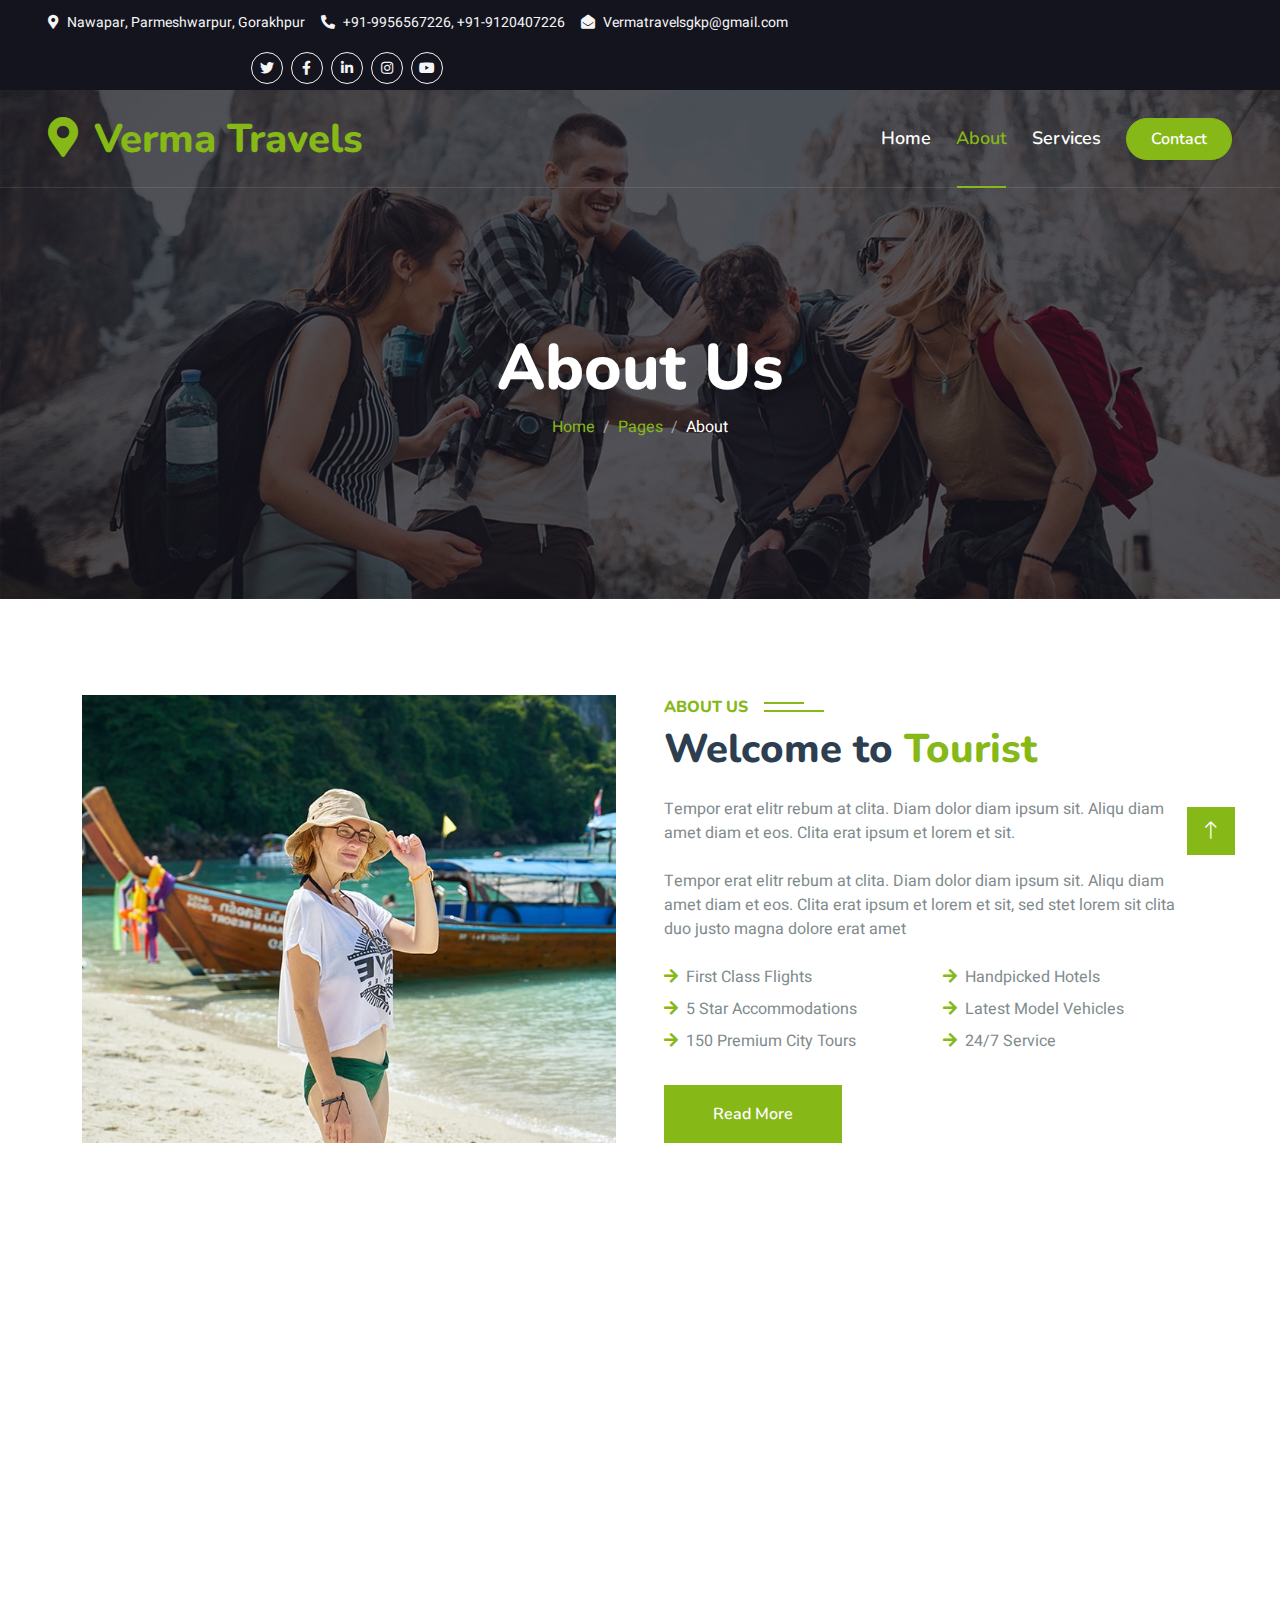
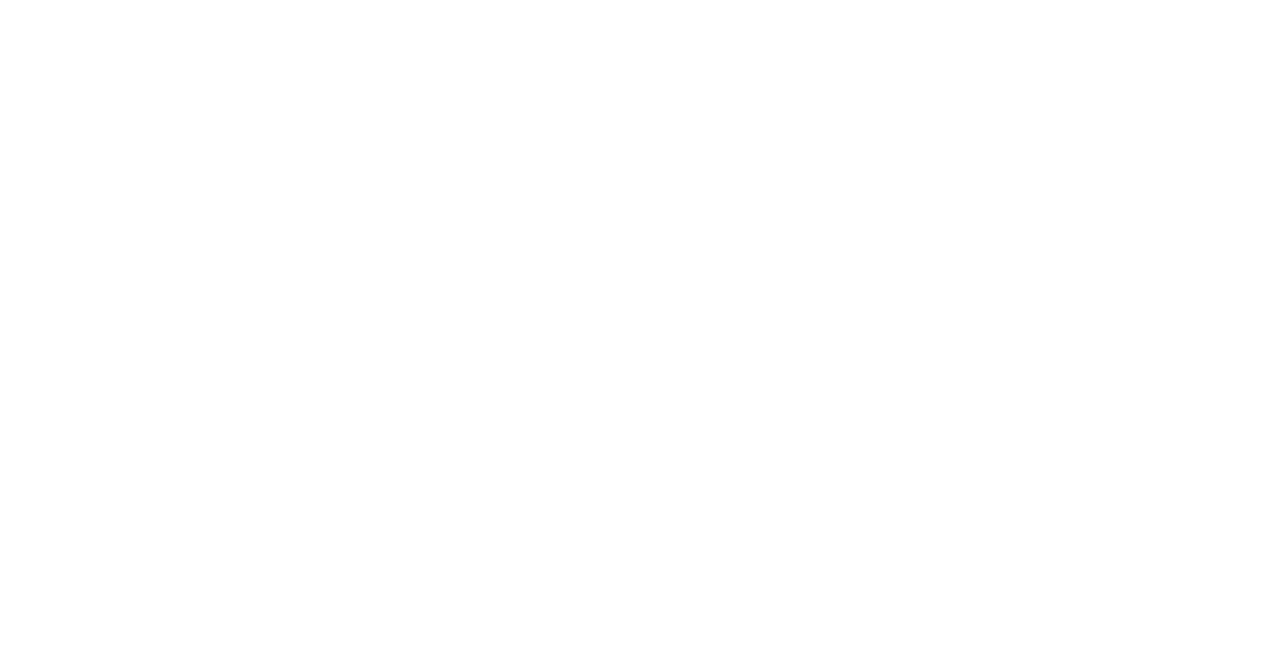
==== about.html @ 7a8b2f63 "Initial Commit" ====
<!DOCTYPE html>
<html lang="en">

<head>
    <meta charset="utf-8">
    <title>Tourist - Travel Agency HTML Template</title>
    <meta content="width=device-width, initial-scale=1.0" name="viewport">
    <meta content="" name="keywords">
    <meta content="" name="description">

    <!-- Favicon -->
    <link href="img/favicon.ico" rel="icon">

    <!-- Google Web Fonts -->
    <link rel="preconnect" href="https://fonts.googleapis.com">
    <link rel="preconnect" href="https://fonts.gstatic.com" crossorigin>
    <link href="https://fonts.googleapis.com/css2?family=Heebo:wght@400;500;600&family=Nunito:wght@600;700;800&display=swap" rel="stylesheet">

    <!-- Icon Font Stylesheet -->
    <link href="https://cdnjs.cloudflare.com/ajax/libs/font-awesome/5.10.0/css/all.min.css" rel="stylesheet">
    <link href="https://cdn.jsdelivr.net/npm/bootstrap-icons@1.4.1/font/bootstrap-icons.css" rel="stylesheet">

    <!-- Libraries Stylesheet -->
    <link href="lib/animate/animate.min.css" rel="stylesheet">
    <link href="lib/owlcarousel/assets/owl.carousel.min.css" rel="stylesheet">
    <link href="lib/tempusdominus/css/tempusdominus-bootstrap-4.min.css" rel="stylesheet" />

    <!-- Customized Bootstrap Stylesheet -->
    <link href="css/bootstrap.min.css" rel="stylesheet">

    <!-- Template Stylesheet -->
    <link href="css/style.css" rel="stylesheet">
</head>

<body>
    <!-- Spinner Start -->
    <!-- <div id="spinner" class="show bg-white position-fixed translate-middle w-100 vh-100 top-50 start-50 d-flex align-items-center justify-content-center">
        <div class="spinner-border text-primary" style="width: 3rem; height: 3rem;" role="status">
            <span class="sr-only">Loading...</span>
        </div>
    </div> -->
    <!-- Spinner End -->


    <!-- Topbar Start -->
    <div class="container-fluid bg-dark px-5 d-none d-lg-block">
        <div class="row gx-0">
            <div class="col-lg-8 text-center text-lg-start mb-2 mb-lg-0">
                <div class="d-inline-flex align-items-center" style="height: 45px;">
                    <small class="me-3 text-light"><i class="fa fa-map-marker-alt me-2"></i>Nawapar, Parmeshwarpur, Gorakhpur</small>
                    <small class="me-3 text-light"><i class="fa fa-phone-alt me-2"></i>+91-9956567226, +91-9120407226</small>
                    <small class="text-light"><i class="fa fa-envelope-open me-2"></i>Vermatravelsgkp@gmail.com</small>
                </div>
            </div>
            </div>
            <div class="col-lg-4 text-center text-lg-end">
                <div class="d-inline-flex align-items-center" style="height: 45px;">
                    <a class="btn btn-sm btn-outline-light btn-sm-square rounded-circle me-2" href=""><i class="fab fa-twitter fw-normal"></i></a>
                    <a class="btn btn-sm btn-outline-light btn-sm-square rounded-circle me-2" href=""><i class="fab fa-facebook-f fw-normal"></i></a>
                    <a class="btn btn-sm btn-outline-light btn-sm-square rounded-circle me-2" href=""><i class="fab fa-linkedin-in fw-normal"></i></a>
                    <a class="btn btn-sm btn-outline-light btn-sm-square rounded-circle me-2" href=""><i class="fab fa-instagram fw-normal"></i></a>
                    <a class="btn btn-sm btn-outline-light btn-sm-square rounded-circle" href=""><i class="fab fa-youtube fw-normal"></i></a>
                </div>
            </div>
        </div>
    </div>
    <!-- Topbar End -->


    <!-- Navbar & Hero Start -->
    <div class="container-fluid position-relative p-0">
        <nav class="navbar navbar-expand-lg navbar-light px-4 px-lg-5 py-3 py-lg-0">
            <a href="" class="navbar-brand p-0">
                <h1 class="text-primary m-0"><i class="fa fa-map-marker-alt me-3"></i>Verma Travels</h1>
                <!-- <img src="img/logo.png" alt="Logo"> -->
            </a>
            <button class="navbar-toggler" type="button" data-bs-toggle="collapse" data-bs-target="#navbarCollapse">
                <span class="fa fa-bars"></span>
            </button>
            <div class="collapse navbar-collapse" id="navbarCollapse">
                <div class="navbar-nav ms-auto py-0">
                    <a href="index.html" class="nav-item nav-link">Home</a>
                    <a href="about.html" class="nav-item nav-link active">About</a>
                    <a href="service.html" class="nav-item nav-link">Services</a>
                    <!-- <a href="package.html" class="nav-item nav-link">Packages</a> -->
                    <!-- <div class="nav-item dropdown">
                        <a href="#" class="nav-link dropdown-toggle" data-bs-toggle="dropdown">Pages</a>
                        <div class="dropdown-menu m-0">
                            <a href="destination.html" class="dropdown-item">Destination</a>
                            <a href="booking.html" class="dropdown-item">Booking</a>
                            <a href="team.html" class="dropdown-item">Travel Guides</a>
                            <a href="testimonial.html" class="dropdown-item">Testimonial</a>
                            <a href="404.html" class="dropdown-item">404 Page</a>
                        </div>
                    </div> -->
                    <!-- <a href="contact.html" class="nav-item nav-link">Contact</a> -->
                </div>
                <a href="" class="btn btn-primary rounded-pill py-2 px-4">Contact</a>
            </div>
        </nav>

        <div class="container-fluid bg-primary py-5 mb-5 hero-header">
            <div class="container py-5">
                <div class="row justify-content-center py-5">
                    <div class="col-lg-10 pt-lg-5 mt-lg-5 text-center">
                        <h1 class="display-3 text-white animated slideInDown">About Us</h1>
                        <nav aria-label="breadcrumb">
                            <ol class="breadcrumb justify-content-center">
                                <li class="breadcrumb-item"><a href="#">Home</a></li>
                                <li class="breadcrumb-item"><a href="#">Pages</a></li>
                                <li class="breadcrumb-item text-white active" aria-current="page">About</li>
                            </ol>
                        </nav>
                    </div>
                </div>
            </div>
        </div>
    </div>
    <!-- Navbar & Hero End -->


    <!-- About Start -->
    <div class="container-xxl py-5">
        <div class="container">
            <div class="row g-5">
                <div class="col-lg-6 wow fadeInUp" data-wow-delay="0.1s" style="min-height: 400px;">
                    <div class="position-relative h-100">
                        <img class="img-fluid position-absolute w-100 h-100" src="img/about.jpg" alt="" style="object-fit: cover;">
                    </div>
                </div>
                <div class="col-lg-6 wow fadeInUp" data-wow-delay="0.3s">
                    <h6 class="section-title bg-white text-start text-primary pe-3">About Us</h6>
                    <h1 class="mb-4">Welcome to <span class="text-primary">Tourist</span></h1>
                    <p class="mb-4">Tempor erat elitr rebum at clita. Diam dolor diam ipsum sit. Aliqu diam amet diam et eos. Clita erat ipsum et lorem et sit.</p>
                    <p class="mb-4">Tempor erat elitr rebum at clita. Diam dolor diam ipsum sit. Aliqu diam amet diam et eos. Clita erat ipsum et lorem et sit, sed stet lorem sit clita duo justo magna dolore erat amet</p>
                    <div class="row gy-2 gx-4 mb-4">
                        <div class="col-sm-6">
                            <p class="mb-0"><i class="fa fa-arrow-right text-primary me-2"></i>First Class Flights</p>
                        </div>
                        <div class="col-sm-6">
                            <p class="mb-0"><i class="fa fa-arrow-right text-primary me-2"></i>Handpicked Hotels</p>
                        </div>
                        <div class="col-sm-6">
                            <p class="mb-0"><i class="fa fa-arrow-right text-primary me-2"></i>5 Star Accommodations</p>
                        </div>
                        <div class="col-sm-6">
                            <p class="mb-0"><i class="fa fa-arrow-right text-primary me-2"></i>Latest Model Vehicles</p>
                        </div>
                        <div class="col-sm-6">
                            <p class="mb-0"><i class="fa fa-arrow-right text-primary me-2"></i>150 Premium City Tours</p>
                        </div>
                        <div class="col-sm-6">
                            <p class="mb-0"><i class="fa fa-arrow-right text-primary me-2"></i>24/7 Service</p>
                        </div>
                    </div>
                    <a class="btn btn-primary py-3 px-5 mt-2" href="">Read More</a>
                </div>
            </div>
        </div>
    </div>
    <!-- About End -->


    <!-- Team Start -->
    <div class="container-xxl py-5">
        <div class="container">
            <div class="text-center wow fadeInUp" data-wow-delay="0.1s">
                <h6 class="section-title bg-white text-center text-primary px-3">Travel Guide</h6>
                <h1 class="mb-5">Meet Our Guide</h1>
            </div>
            <div class="row g-4">
                <div class="col-lg-3 col-md-6 wow fadeInUp" data-wow-delay="0.1s">
                    <div class="team-item">
                        <div class="overflow-hidden">
                            <img class="img-fluid" src="img/team-1.jpg" alt="">
                        </div>
                        <div class="position-relative d-flex justify-content-center" style="margin-top: -19px;">
                            <a class="btn btn-square mx-1" href=""><i class="fab fa-facebook-f"></i></a>
                            <a class="btn btn-square mx-1" href=""><i class="fab fa-twitter"></i></a>
                            <a class="btn btn-square mx-1" href=""><i class="fab fa-instagram"></i></a>
                        </div>
                        <div class="text-center p-4">
                            <h5 class="mb-0">Full Name</h5>
                            <small>Designation</small>
                        </div>
                    </div>
                </div>
                <div class="col-lg-3 col-md-6 wow fadeInUp" data-wow-delay="0.3s">
                    <div class="team-item">
                        <div class="overflow-hidden">
                            <img class="img-fluid" src="img/team-2.jpg" alt="">
                        </div>
                        <div class="position-relative d-flex justify-content-center" style="margin-top: -19px;">
                            <a class="btn btn-square mx-1" href=""><i class="fab fa-facebook-f"></i></a>
                            <a class="btn btn-square mx-1" href=""><i class="fab fa-twitter"></i></a>
                            <a class="btn btn-square mx-1" href=""><i class="fab fa-instagram"></i></a>
                        </div>
                        <div class="text-center p-4">
                            <h5 class="mb-0">Full Name</h5>
                            <small>Designation</small>
                        </div>
                    </div>
                </div>
                <div class="col-lg-3 col-md-6 wow fadeInUp" data-wow-delay="0.5s">
                    <div class="team-item">
                        <div class="overflow-hidden">
                            <img class="img-fluid" src="img/team-3.jpg" alt="">
                        </div>
                        <div class="position-relative d-flex justify-content-center" style="margin-top: -19px;">
                            <a class="btn btn-square mx-1" href=""><i class="fab fa-facebook-f"></i></a>
                            <a class="btn btn-square mx-1" href=""><i class="fab fa-twitter"></i></a>
                            <a class="btn btn-square mx-1" href=""><i class="fab fa-instagram"></i></a>
                        </div>
                        <div class="text-center p-4">
                            <h5 class="mb-0">Full Name</h5>
                            <small>Designation</small>
                        </div>
                    </div>
                </div>
                <div class="col-lg-3 col-md-6 wow fadeInUp" data-wow-delay="0.7s">
                    <div class="team-item">
                        <div class="overflow-hidden">
                            <img class="img-fluid" src="img/team-4.jpg" alt="">
                        </div>
                        <div class="position-relative d-flex justify-content-center" style="margin-top: -19px;">
                            <a class="btn btn-square mx-1" href=""><i class="fab fa-facebook-f"></i></a>
                            <a class="btn btn-square mx-1" href=""><i class="fab fa-twitter"></i></a>
                            <a class="btn btn-square mx-1" href=""><i class="fab fa-instagram"></i></a>
                        </div>
                        <div class="text-center p-4">
                            <h5 class="mb-0">Full Name</h5>
                            <small>Designation</small>
                        </div>
                    </div>
                </div>
            </div>
        </div>
    </div>
    <!-- Team End -->
        

    <!-- Footer Start -->
    <div class="container-fluid bg-dark text-light footer pt-5 mt-5 wow fadeIn" data-wow-delay="0.1s">
        <div class="container py-5">
            <div class="row g-5">
                <div class="col-lg-3 col-md-6">
                    <h4 class="text-white mb-3">Company</h4>
                    <a class="btn btn-link" href="">About Us</a>
                    <a class="btn btn-link" href="">Contact Us</a>
                    <a class="btn btn-link" href="">Privacy Policy</a>
                    <a class="btn btn-link" href="">Terms & Condition</a>
                    <a class="btn btn-link" href="">FAQs & Help</a>
                </div>
                <div class="col-lg-3 col-md-6">
                    <h4 class="text-white mb-3">Contact</h4>
                    <p class="mb-2"><i class="fa fa-map-marker-alt me-3"></i>123 Street, New York, USA</p>
                    <p class="mb-2"><i class="fa fa-phone-alt me-3"></i>+012 345 67890</p>
                    <p class="mb-2"><i class="fa fa-envelope me-3"></i>info@example.com</p>
                    <div class="d-flex pt-2">
                        <a class="btn btn-outline-light btn-social" href=""><i class="fab fa-twitter"></i></a>
                        <a class="btn btn-outline-light btn-social" href=""><i class="fab fa-facebook-f"></i></a>
                        <a class="btn btn-outline-light btn-social" href=""><i class="fab fa-youtube"></i></a>
                        <a class="btn btn-outline-light btn-social" href=""><i class="fab fa-linkedin-in"></i></a>
                    </div>
                </div>
                <div class="col-lg-3 col-md-6">
                    <h4 class="text-white mb-3">Gallery</h4>
                    <div class="row g-2 pt-2">
                        <div class="col-4">
                            <img class="img-fluid bg-light p-1" src="img/package-1.jpg" alt="">
                        </div>
                        <div class="col-4">
                            <img class="img-fluid bg-light p-1" src="img/package-2.jpg" alt="">
                        </div>
                        <div class="col-4">
                            <img class="img-fluid bg-light p-1" src="img/package-3.jpg" alt="">
                        </div>
                        <div class="col-4">
                            <img class="img-fluid bg-light p-1" src="img/package-2.jpg" alt="">
                        </div>
                        <div class="col-4">
                            <img class="img-fluid bg-light p-1" src="img/package-3.jpg" alt="">
                        </div>
                        <div class="col-4">
                            <img class="img-fluid bg-light p-1" src="img/package-1.jpg" alt="">
                        </div>
                    </div>
                </div>
                <div class="col-lg-3 col-md-6">
                    <h4 class="text-white mb-3">Newsletter</h4>
                    <p>Dolor amet sit justo amet elitr clita ipsum elitr est.</p>
                    <div class="position-relative mx-auto" style="max-width: 400px;">
                        <input class="form-control border-primary w-100 py-3 ps-4 pe-5" type="text" placeholder="Your email">
                        <button type="button" class="btn btn-primary py-2 position-absolute top-0 end-0 mt-2 me-2">SignUp</button>
                    </div>
                </div>
            </div>
        </div>
        <div class="container">
            <div class="copyright">
                <div class="row">
                    <div class="col-md-6 text-center text-md-start mb-3 mb-md-0">
                        &copy; <a class="border-bottom" href="#">Your Site Name</a>, All Right Reserved.

                        <!--/*** This template is free as long as you keep the footer author’s credit link/attribution link/backlink. If you'd like to use the template without the footer author’s credit link/attribution link/backlink, you can purchase the Credit Removal License from "https://htmlcodex.com/credit-removal". Thank you for your support. ***/-->
                        Designed By <a class="border-bottom" href="https://htmlcodex.com">HTML Codex</a>
                    </div>
                    <div class="col-md-6 text-center text-md-end">
                        <div class="footer-menu">
                            <a href="">Home</a>
                            <a href="">Cookies</a>
                            <a href="">Help</a>
                            <a href="">FQAs</a>
                        </div>
                    </div>
                </div>
            </div>
        </div>
    </div>
    <!-- Footer End -->


    <!-- Back to Top -->
    <a href="#" class="btn btn-lg btn-primary btn-lg-square back-to-top"><i class="bi bi-arrow-up"></i></a>


    <!-- JavaScript Libraries -->
    <script src="https://code.jquery.com/jquery-3.4.1.min.js"></script>
    <script src="https://cdn.jsdelivr.net/npm/bootstrap@5.0.0/dist/js/bootstrap.bundle.min.js"></script>
    <script src="lib/wow/wow.min.js"></script>
    <script src="lib/easing/easing.min.js"></script>
    <script src="lib/waypoints/waypoints.min.js"></script>
    <script src="lib/owlcarousel/owl.carousel.min.js"></script>
    <script src="lib/tempusdominus/js/moment.min.js"></script>
    <script src="lib/tempusdominus/js/moment-timezone.min.js"></script>
    <script src="lib/tempusdominus/js/tempusdominus-bootstrap-4.min.js"></script>

    <!-- Template Javascript -->
    <script src="js/main.js"></script>
</body>

</html>
---- css/style.css ----
/********** Template CSS **********/
:root {
    --primary: #86B817;
    --secondary: #FE8800;
    --light: #F5F5F5;
    --dark: #14141F;
}

.fw-medium {
    font-weight: 600 !important;
}

.fw-semi-bold {
    font-weight: 700 !important;
}

.back-to-top {
    position: fixed;
    display: none;
    right: 45px;
    bottom: 45px;
    z-index: 99;
}


/*** Spinner ***/
#spinner {
    opacity: 0;
    visibility: hidden;
    transition: opacity .5s ease-out, visibility 0s linear .5s;
    z-index: 99999;
}

#spinner.show {
    transition: opacity .5s ease-out, visibility 0s linear 0s;
    visibility: visible;
    opacity: 1;
}


/*** Button ***/
.btn {
    font-family: 'Nunito', sans-serif;
    font-weight: 600;
    transition: .5s;
}

.btn.btn-primary,
.btn.btn-secondary {
    color: #FFFFFF;
}

.btn-square {
    width: 38px;
    height: 38px;
}

.btn-sm-square {
    width: 32px;
    height: 32px;
}

.btn-lg-square {
    width: 48px;
    height: 48px;
}

.btn-square,
.btn-sm-square,
.btn-lg-square {
    padding: 0;
    display: flex;
    align-items: center;
    justify-content: center;
    font-weight: normal;
    border-radius: 0px;
}


/*** Navbar ***/
.navbar-light .navbar-nav .nav-link {
    font-family: 'Nunito', sans-serif;
    position: relative;
    margin-right: 25px;
    padding: 35px 0;
    color: #FFFFFF !important;
    font-size: 18px;
    font-weight: 600;
    outline: none;
    transition: .5s;
}

.sticky-top.navbar-light .navbar-nav .nav-link {
    padding: 20px 0;
    color: var(--dark) !important;
}

.navbar-light .navbar-nav .nav-link:hover,
.navbar-light .navbar-nav .nav-link.active {
    color: var(--primary) !important;
}

.navbar-light .navbar-brand img {
    max-height: 60px;
    transition: .5s;
}

.sticky-top.navbar-light .navbar-brand img {
    max-height: 45px;
}

@media (max-width: 991.98px) {
    .sticky-top.navbar-light {
        position: relative;
        background: #FFFFFF;
    }

    .navbar-light .navbar-collapse {
        margin-top: 15px;
        border-top: 1px solid #DDDDDD;
    }

    .navbar-light .navbar-nav .nav-link,
    .sticky-top.navbar-light .navbar-nav .nav-link {
        padding: 10px 0;
        margin-left: 0;
        color: var(--dark) !important;
    }

    .navbar-light .navbar-brand img {
        max-height: 45px;
    }
}

@media (min-width: 992px) {
    .navbar-light {
        position: absolute;
        width: 100%;
        top: 0;
        left: 0;
        border-bottom: 1px solid rgba(256, 256, 256, .1);
        z-index: 999;
    }
    
    .sticky-top.navbar-light {
        position: fixed;
        background: #FFFFFF;
    }

    .navbar-light .navbar-nav .nav-link::before {
        position: absolute;
        content: "";
        width: 0;
        height: 2px;
        bottom: -1px;
        left: 50%;
        background: var(--primary);
        transition: .5s;
    }

    .navbar-light .navbar-nav .nav-link:hover::before,
    .navbar-light .navbar-nav .nav-link.active::before {
        width: calc(100% - 2px);
        left: 1px;
    }

    .navbar-light .navbar-nav .nav-link.nav-contact::before {
        display: none;
    }
}


/*** Hero Header ***/
.hero-header {
    background: linear-gradient(rgba(20, 20, 31, .7), rgba(20, 20, 31, .7)), url(../img/bg-hero.jpg);
    background-position: center center;
    background-repeat: no-repeat;
    background-size: cover;
}

.breadcrumb-item + .breadcrumb-item::before {
    color: rgba(255, 255, 255, .5);
}


/*** Section Title ***/
.section-title {
    position: relative;
    display: inline-block;
    text-transform: uppercase;
}

.section-title::before {
    position: absolute;
    content: "";
    width: calc(100% + 80px);
    height: 2px;
    top: 4px;
    left: -40px;
    background: var(--primary);
    z-index: -1;
}

.section-title::after {
    position: absolute;
    content: "";
    width: calc(100% + 120px);
    height: 2px;
    bottom: 5px;
    left: -60px;
    background: var(--primary);
    z-index: -1;
}

.section-title.text-start::before {
    width: calc(100% + 40px);
    left: 0;
}

.section-title.text-start::after {
    width: calc(100% + 60px);
    left: 0;
}


/*** Service ***/
.service-item {
    box-shadow: 0 0 45px rgba(0, 0, 0, .08);
    transition: .5s;
}

.service-item:hover {
    background: var(--primary);
}

.service-item * {
    transition: .5s;
}

.service-item:hover * {
    color: var(--light) !important;
}


/*** Destination ***/
.destination img {
    transition: .5s;
}

.destination a:hover img {
    transform: scale(1.1);
}


/*** Package ***/
.package-item {
    box-shadow: 0 0 45px rgba(0, 0, 0, .08);
}

.package-item img {
    transition: .5s;
}

.package-item:hover img {
    transform: scale(1.1);
}


/*** Booking ***/
.booking {
    background: linear-gradient(rgba(15, 23, 43, .7), rgba(15, 23, 43, .7)), url(../img/booking.jpg);
    background-position: center center;
    background-repeat: no-repeat;
    background-size: cover;
}


/*** Team ***/
.team-item {
    box-shadow: 0 0 45px rgba(0, 0, 0, .08);
}

.team-item img {
    transition: .5s;
}

.team-item:hover img {
    transform: scale(1.1);
}

.team-item .btn {
    background: #FFFFFF;
    color: var(--primary);
    border-radius: 20px;
    border-bottom: 1px solid var(--primary);
}

.team-item .btn:hover {
    background: var(--primary);
    color: #FFFFFF;
}


/*** Testimonial ***/
.testimonial-carousel::before {
    position: absolute;
    content: "";
    top: 0;
    left: 0;
    height: 100%;
    width: 0;
    background: linear-gradient(to right, rgba(255, 255, 255, 1) 0%, rgba(255, 255, 255, 0) 100%);
    z-index: 1;
}

.testimonial-carousel::after {
    position: absolute;
    content: "";
    top: 0;
    right: 0;
    height: 100%;
    width: 0;
    background: linear-gradient(to left, rgba(255, 255, 255, 1) 0%, rgba(255, 255, 255, 0) 100%);
    z-index: 1;
}

@media (min-width: 768px) {
    .testimonial-carousel::before,
    .testimonial-carousel::after {
        width: 200px;
    }
}

@media (min-width: 992px) {
    .testimonial-carousel::before,
    .testimonial-carousel::after {
        width: 300px;
    }
}

.testimonial-carousel .owl-item .testimonial-item,
.testimonial-carousel .owl-item.center .testimonial-item * {
    transition: .5s;
}

.testimonial-carousel .owl-item.center .testimonial-item {
    background: var(--primary) !important;
    border-color: var(--primary) !important;
}

.testimonial-carousel .owl-item.center .testimonial-item * {
    color: #FFFFFF !important;
}

.testimonial-carousel .owl-dots {
    margin-top: 24px;
    display: flex;
    align-items: flex-end;
    justify-content: center;
}

.testimonial-carousel .owl-dot {
    position: relative;
    display: inline-block;
    margin: 0 5px;
    width: 15px;
    height: 15px;
    border: 1px solid #CCCCCC;
    border-radius: 15px;
    transition: .5s;
}

.testimonial-carousel .owl-dot.active {
    background: var(--primary);
    border-color: var(--primary);
}


/*** Footer ***/
.footer .btn.btn-social {
    margin-right: 5px;
    width: 35px;
    height: 35px;
    display: flex;
    align-items: center;
    justify-content: center;
    color: var(--light);
    font-weight: normal;
    border: 1px solid #FFFFFF;
    border-radius: 35px;
    transition: .3s;
}

.footer .btn.btn-social:hover {
    color: var(--primary);
}

.footer .btn.btn-link {
    display: block;
    margin-bottom: 5px;
    padding: 0;
    text-align: left;
    color: #FFFFFF;
    font-size: 15px;
    font-weight: normal;
    text-transform: capitalize;
    transition: .3s;
}

.footer .btn.btn-link::before {
    position: relative;
    content: "\f105";
    font-family: "Font Awesome 5 Free";
    font-weight: 900;
    margin-right: 10px;
}

.footer .btn.btn-link:hover {
    letter-spacing: 1px;
    box-shadow: none;
}

.footer .copyright {
    padding: 25px 0;
    font-size: 15px;
    border-top: 1px solid rgba(256, 256, 256, .1);
}

.footer .copyright a {
    color: var(--light);
}

.footer .footer-menu a {
    margin-right: 15px;
    padding-right: 15px;
    border-right: 1px solid rgba(255, 255, 255, .1);
}

.footer .footer-menu a:last-child {
    margin-right: 0;
    padding-right: 0;
    border-right: none;
}
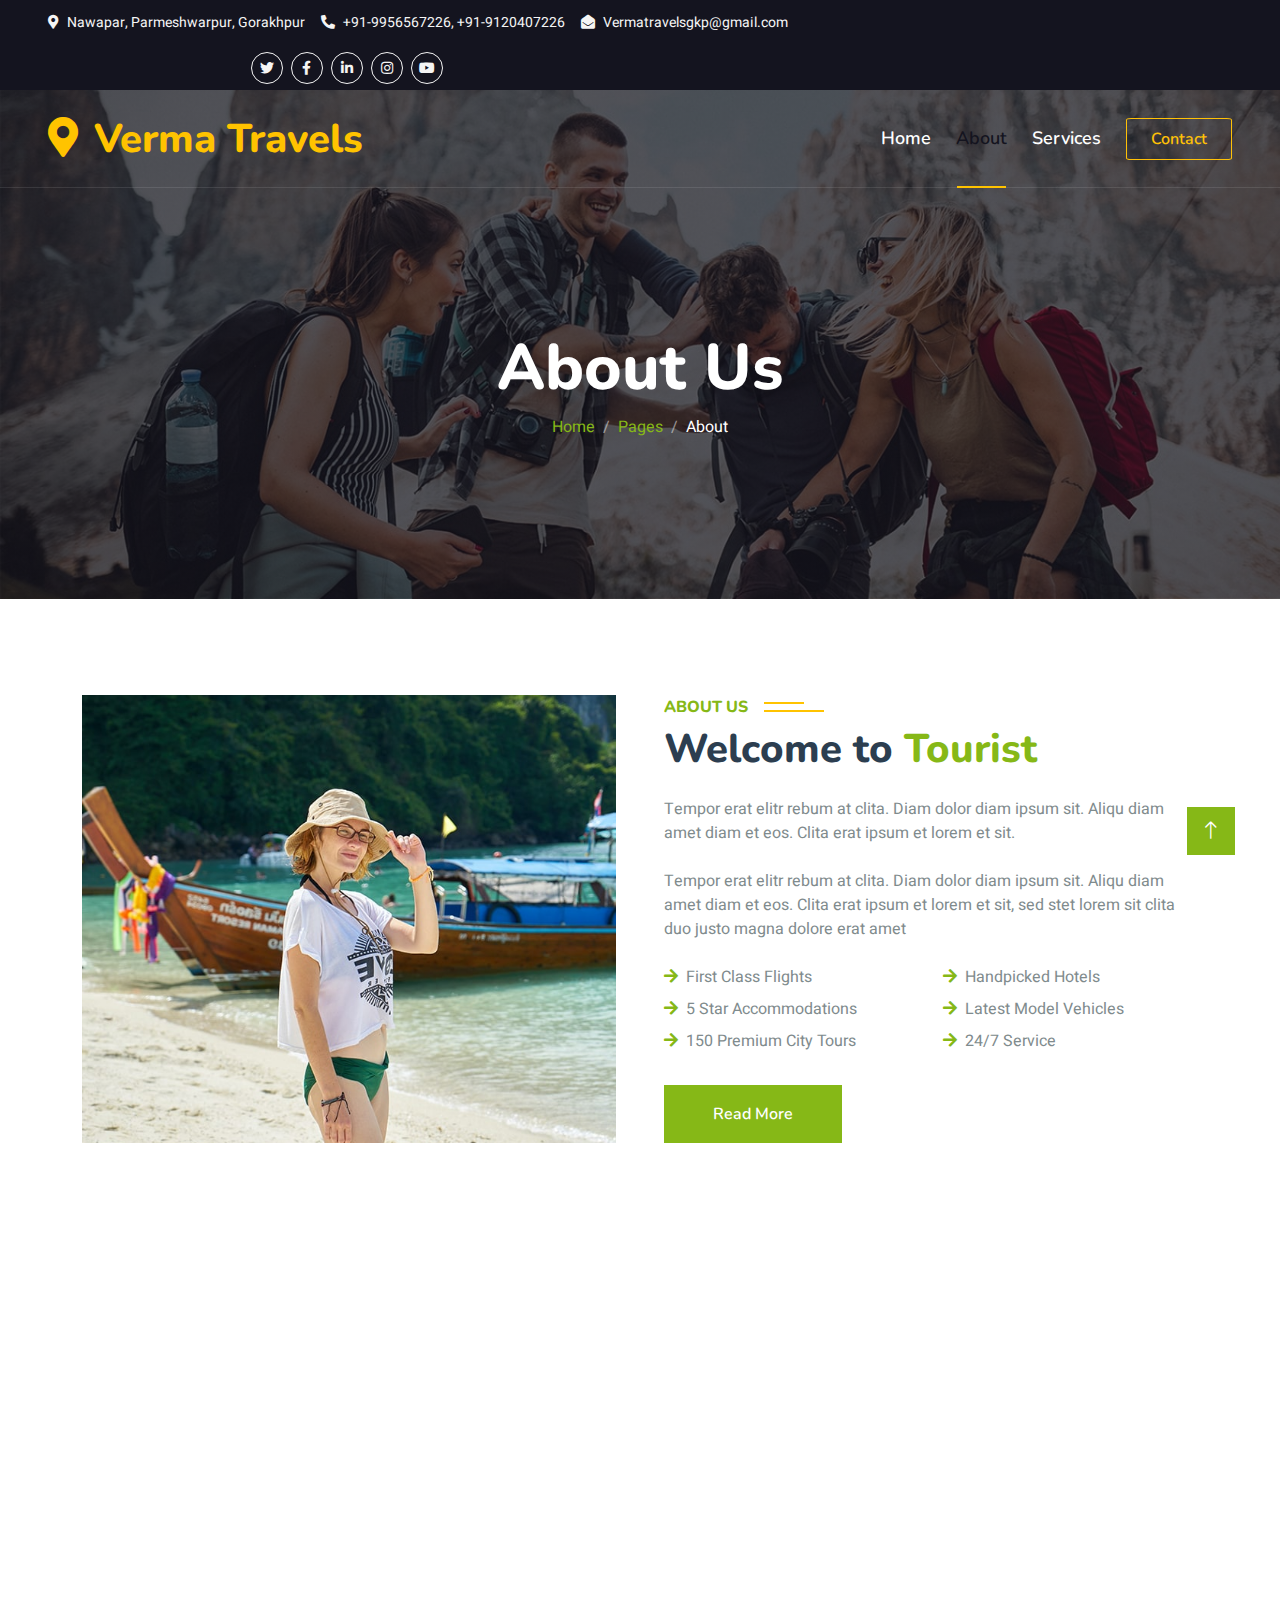
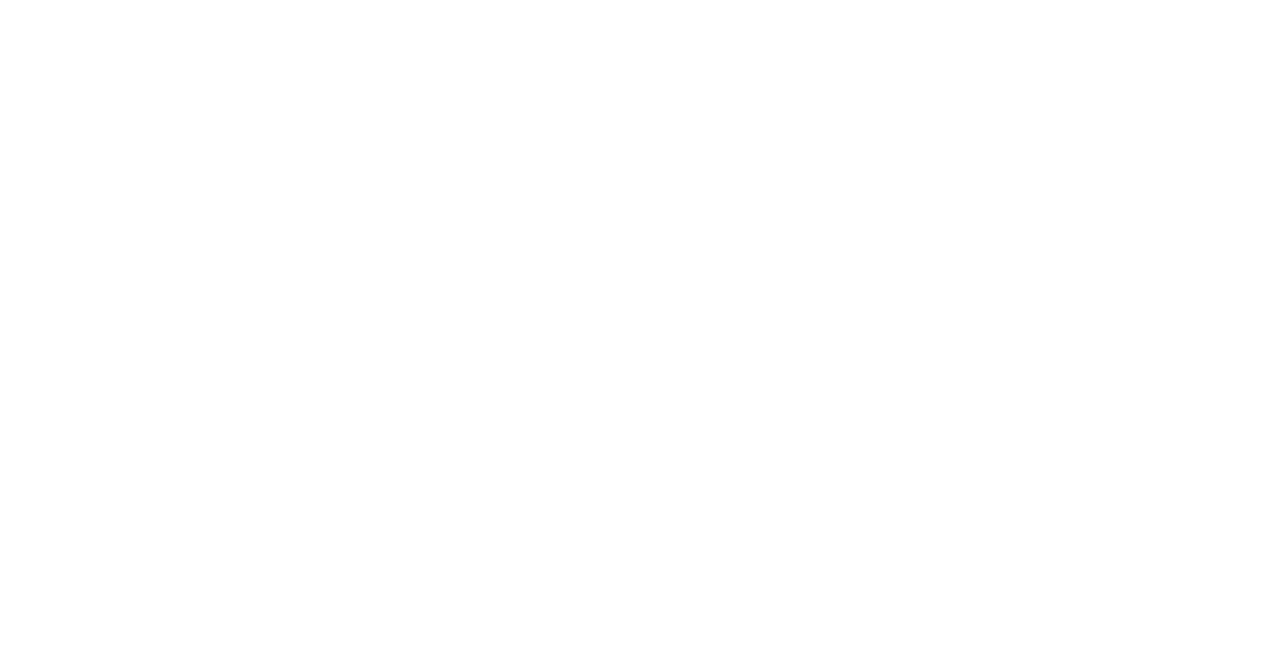
==== commit 43a09161: "Logo and Color changed" ====
--- a/about.html
+++ b/about.html
@@ -3,7 +3,7 @@
 
 <head>
     <meta charset="utf-8">
-    <title>Tourist - Travel Agency HTML Template</title>
+    <title>Verma Travels | About</title>
     <meta content="width=device-width, initial-scale=1.0" name="viewport">
     <meta content="" name="keywords">
     <meta content="" name="description">
@@ -71,7 +71,7 @@
     <div class="container-fluid position-relative p-0">
         <nav class="navbar navbar-expand-lg navbar-light px-4 px-lg-5 py-3 py-lg-0">
             <a href="" class="navbar-brand p-0">
-                <h1 class="text-primary m-0"><i class="fa fa-map-marker-alt me-3"></i>Verma Travels</h1>
+                <h1 style="color: var(--primary) !important;" class="m-0"><i class="fa fa-map-marker-alt me-3"></i>Verma Travels</h1>
                 <!-- <img src="img/logo.png" alt="Logo"> -->
             </a>
             <button class="navbar-toggler" type="button" data-bs-toggle="collapse" data-bs-target="#navbarCollapse">
@@ -95,7 +95,8 @@
                     </div> -->
                     <!-- <a href="contact.html" class="nav-item nav-link">Contact</a> -->
                 </div>
-                <a href="" class="btn btn-primary rounded-pill py-2 px-4">Contact</a>
+                <!-- <a href="" class="btn btn-primary rounded-pill py-2 px-4">Contact</a> -->
+                <button style="border-radius: 5%;" type="button" class="btn btn-outline-warning py-2 px-4">Contact</button>
             </div>
         </nav>
 
--- a/css/style.css
+++ b/css/style.css
@@ -1,6 +1,6 @@
 /********** Template CSS **********/
 :root {
-    --primary: #86B817;
+    --primary: #FFC300;
     --secondary: #FE8800;
     --light: #F5F5F5;
     --dark: #14141F;
@@ -97,7 +97,8 @@
 
 .navbar-light .navbar-nav .nav-link:hover,
 .navbar-light .navbar-nav .nav-link.active {
-    color: var(--primary) !important;
+    color: var(--dark) !important;
+    
 }
 
 .navbar-light .navbar-brand img {
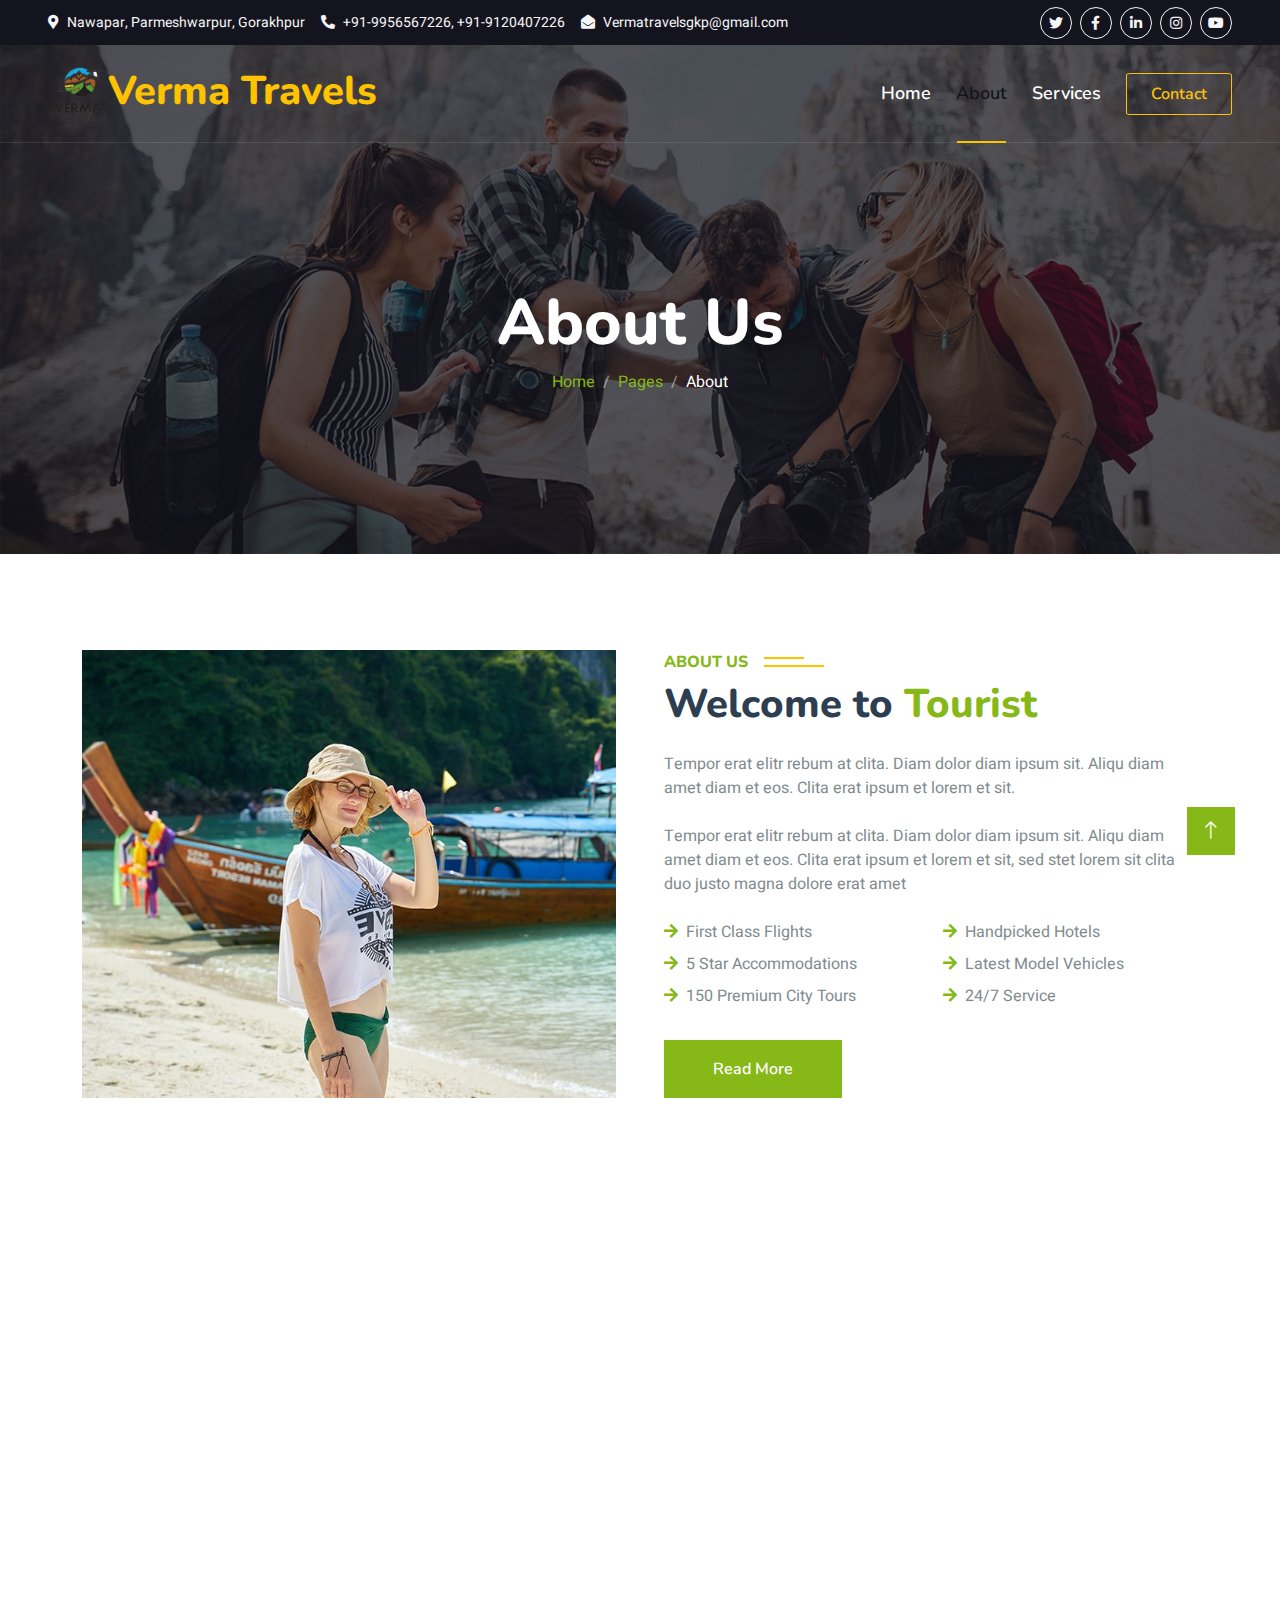
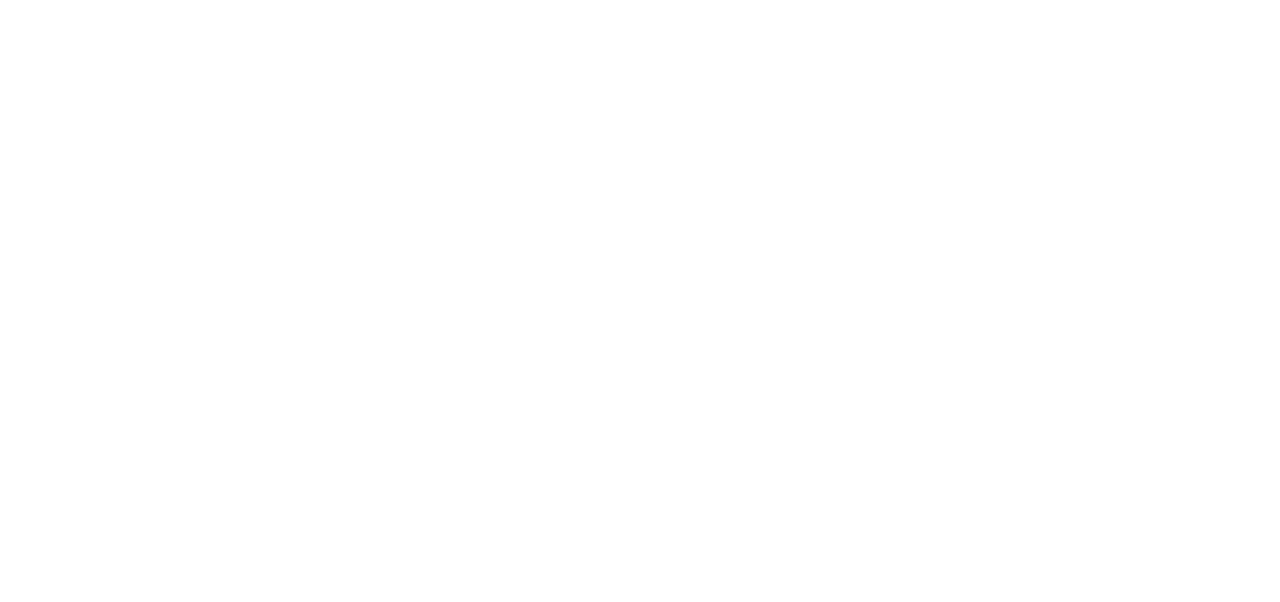
==== commit b3e0d1bb: "Logo and top bar fixed" ====
--- a/about.html
+++ b/about.html
@@ -52,7 +52,6 @@
                     <small class="text-light"><i class="fa fa-envelope-open me-2"></i>Vermatravelsgkp@gmail.com</small>
                 </div>
             </div>
-            </div>
             <div class="col-lg-4 text-center text-lg-end">
                 <div class="d-inline-flex align-items-center" style="height: 45px;">
                     <a class="btn btn-sm btn-outline-light btn-sm-square rounded-circle me-2" href=""><i class="fab fa-twitter fw-normal"></i></a>
@@ -71,8 +70,7 @@
     <div class="container-fluid position-relative p-0">
         <nav class="navbar navbar-expand-lg navbar-light px-4 px-lg-5 py-3 py-lg-0">
             <a href="" class="navbar-brand p-0">
-                <h1 style="color: var(--primary) !important;" class="m-0"><i class="fa fa-map-marker-alt me-3"></i>Verma Travels</h1>
-                <!-- <img src="img/logo.png" alt="Logo"> -->
+                <h1 style="color: var(--primary) !important;" class="m-0"><img class="mr-2" src="img/logo.png" alt="Logo">Verma Travels</h1>
             </a>
             <button class="navbar-toggler" type="button" data-bs-toggle="collapse" data-bs-target="#navbarCollapse">
                 <span class="fa fa-bars"></span>
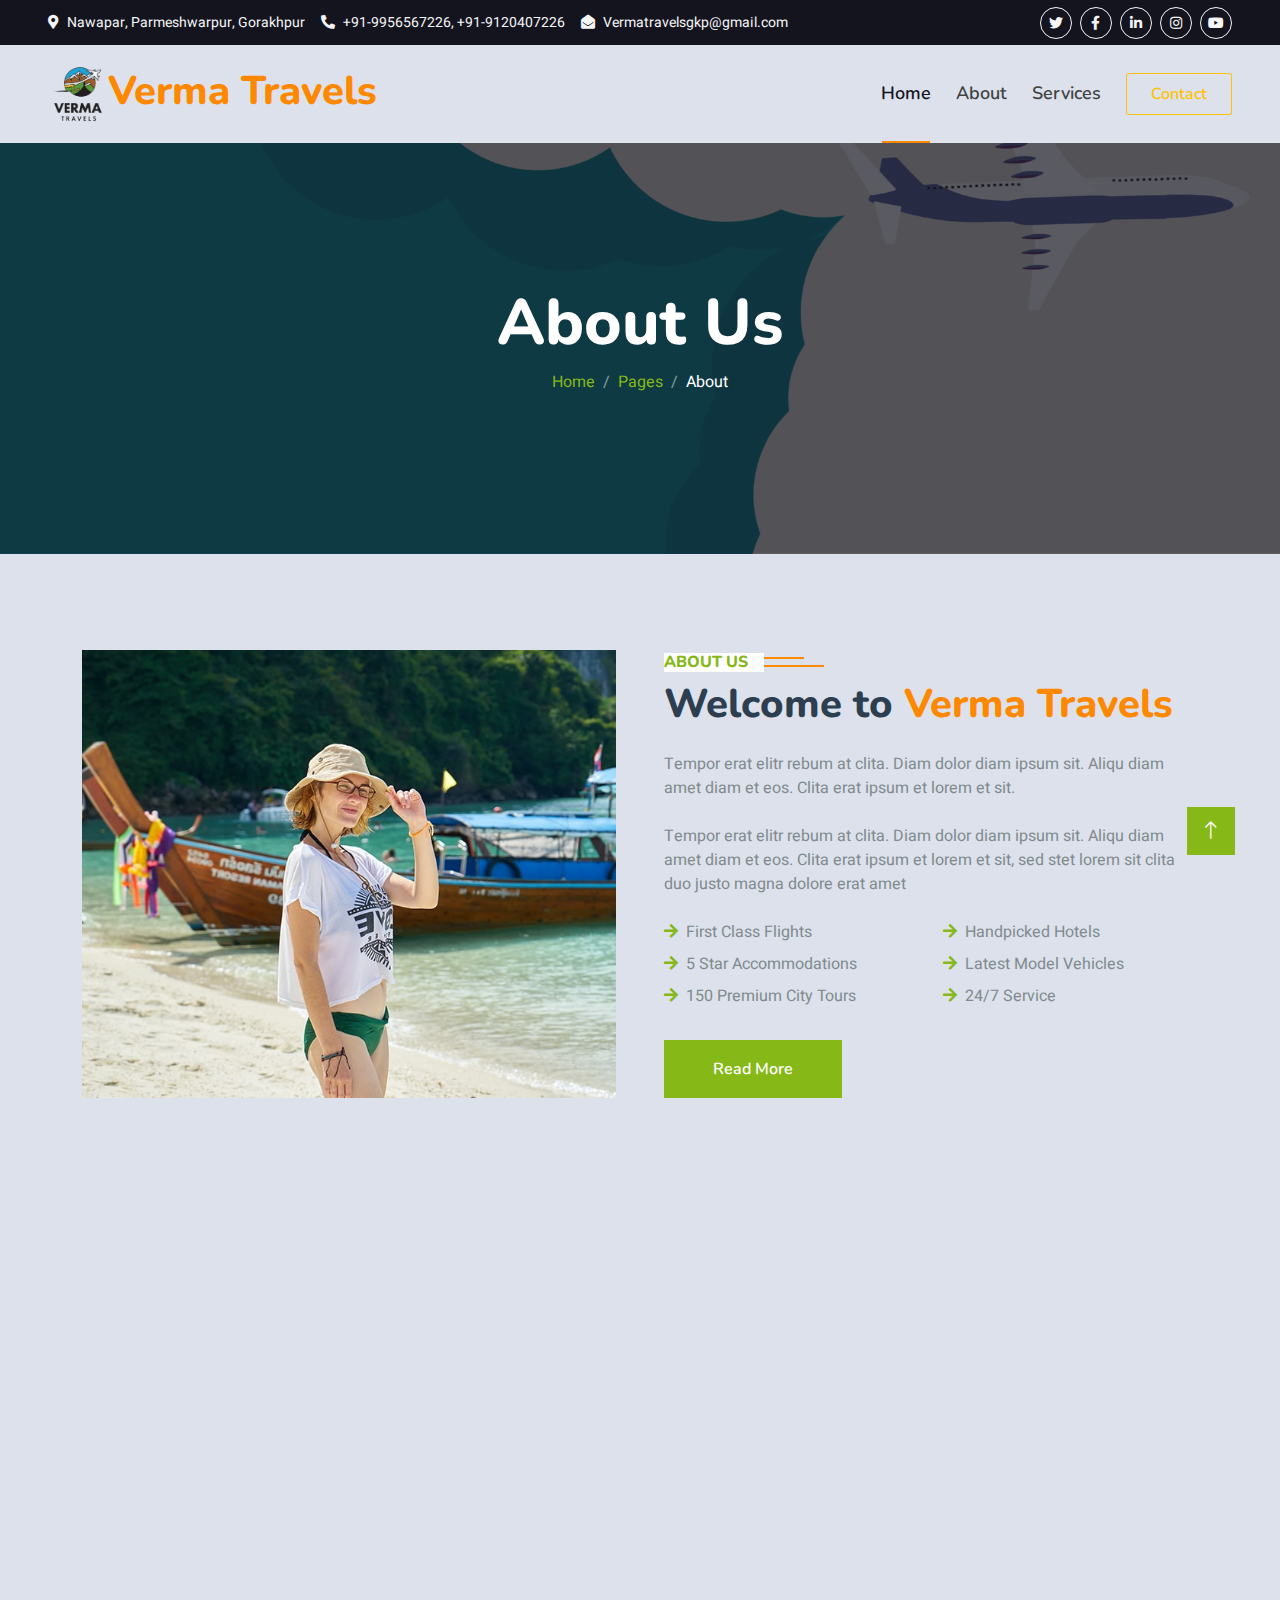
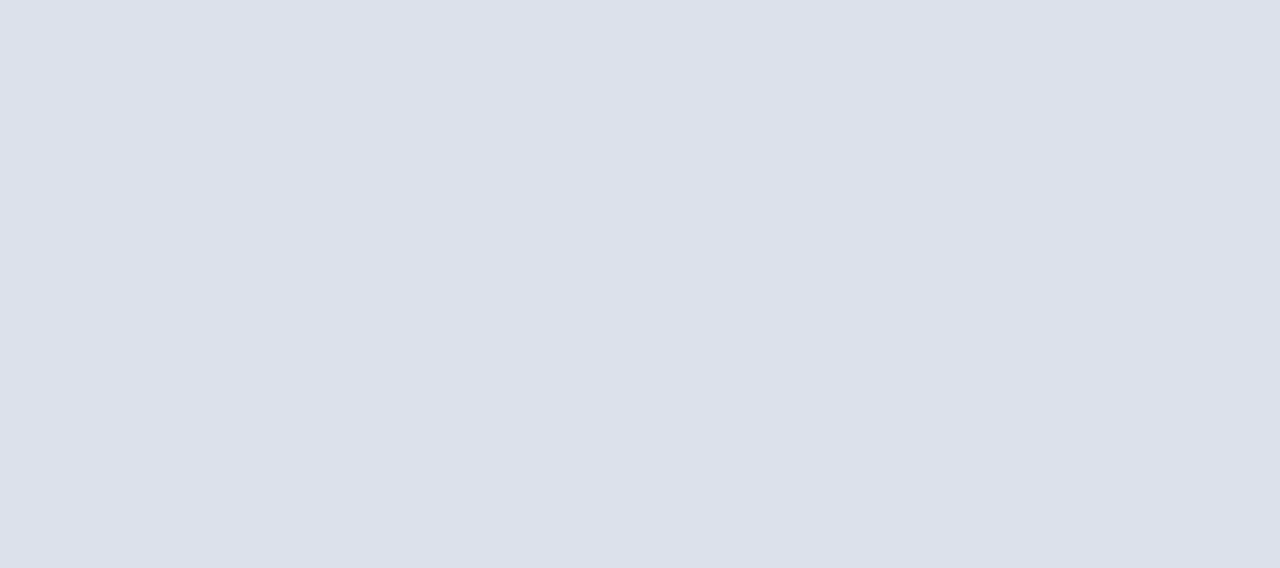
==== commit cbbb8cd6: "Footer Changed" ====
--- a/about.html
+++ b/about.html
@@ -33,15 +33,6 @@
 </head>
 
 <body>
-    <!-- Spinner Start -->
-    <!-- <div id="spinner" class="show bg-white position-fixed translate-middle w-100 vh-100 top-50 start-50 d-flex align-items-center justify-content-center">
-        <div class="spinner-border text-primary" style="width: 3rem; height: 3rem;" role="status">
-            <span class="sr-only">Loading...</span>
-        </div>
-    </div> -->
-    <!-- Spinner End -->
-
-
     <!-- Topbar Start -->
     <div class="container-fluid bg-dark px-5 d-none d-lg-block">
         <div class="row gx-0">
@@ -71,33 +62,22 @@
         <nav class="navbar navbar-expand-lg navbar-light px-4 px-lg-5 py-3 py-lg-0">
             <a href="" class="navbar-brand p-0">
                 <h1 style="color: var(--primary) !important;" class="m-0"><img class="mr-2" src="img/logo.png" alt="Logo">Verma Travels</h1>
+                
             </a>
             <button class="navbar-toggler" type="button" data-bs-toggle="collapse" data-bs-target="#navbarCollapse">
                 <span class="fa fa-bars"></span>
             </button>
             <div class="collapse navbar-collapse" id="navbarCollapse">
                 <div class="navbar-nav ms-auto py-0">
-                    <a href="index.html" class="nav-item nav-link">Home</a>
-                    <a href="about.html" class="nav-item nav-link active">About</a>
+                    <a href="index.html" class="nav-item nav-link active">Home</a>
+                    <a href="about.html" class="nav-item nav-link">About</a>
                     <a href="service.html" class="nav-item nav-link">Services</a>
-                    <!-- <a href="package.html" class="nav-item nav-link">Packages</a> -->
-                    <!-- <div class="nav-item dropdown">
-                        <a href="#" class="nav-link dropdown-toggle" data-bs-toggle="dropdown">Pages</a>
-                        <div class="dropdown-menu m-0">
-                            <a href="destination.html" class="dropdown-item">Destination</a>
-                            <a href="booking.html" class="dropdown-item">Booking</a>
-                            <a href="team.html" class="dropdown-item">Travel Guides</a>
-                            <a href="testimonial.html" class="dropdown-item">Testimonial</a>
-                            <a href="404.html" class="dropdown-item">404 Page</a>
-                        </div>
-                    </div> -->
-                    <!-- <a href="contact.html" class="nav-item nav-link">Contact</a> -->
-                </div>
-                <!-- <a href="" class="btn btn-primary rounded-pill py-2 px-4">Contact</a> -->
-                <button style="border-radius: 5%;" type="button" class="btn btn-outline-warning py-2 px-4">Contact</button>
+                    </div>
+                    <button style="border-radius: 5%;" type="button" class="btn btn-outline-warning py-2 px-4">Contact</button>
+                </div>
+                
             </div>
         </nav>
-
         <div class="container-fluid bg-primary py-5 mb-5 hero-header">
             <div class="container py-5">
                 <div class="row justify-content-center py-5">
@@ -129,7 +109,7 @@
                 </div>
                 <div class="col-lg-6 wow fadeInUp" data-wow-delay="0.3s">
                     <h6 class="section-title bg-white text-start text-primary pe-3">About Us</h6>
-                    <h1 class="mb-4">Welcome to <span class="text-primary">Tourist</span></h1>
+                    <h1 class="mb-4">Welcome to <span style="color: var(--primary);">Verma Travels</span></h1>
                     <p class="mb-4">Tempor erat elitr rebum at clita. Diam dolor diam ipsum sit. Aliqu diam amet diam et eos. Clita erat ipsum et lorem et sit.</p>
                     <p class="mb-4">Tempor erat elitr rebum at clita. Diam dolor diam ipsum sit. Aliqu diam amet diam et eos. Clita erat ipsum et lorem et sit, sed stet lorem sit clita duo justo magna dolore erat amet</p>
                     <div class="row gy-2 gx-4 mb-4">
@@ -246,15 +226,12 @@
                     <h4 class="text-white mb-3">Company</h4>
                     <a class="btn btn-link" href="">About Us</a>
                     <a class="btn btn-link" href="">Contact Us</a>
-                    <a class="btn btn-link" href="">Privacy Policy</a>
-                    <a class="btn btn-link" href="">Terms & Condition</a>
-                    <a class="btn btn-link" href="">FAQs & Help</a>
                 </div>
                 <div class="col-lg-3 col-md-6">
                     <h4 class="text-white mb-3">Contact</h4>
-                    <p class="mb-2"><i class="fa fa-map-marker-alt me-3"></i>123 Street, New York, USA</p>
-                    <p class="mb-2"><i class="fa fa-phone-alt me-3"></i>+012 345 67890</p>
-                    <p class="mb-2"><i class="fa fa-envelope me-3"></i>info@example.com</p>
+                    <p class="mb-2"><i class="fa fa-map-marker-alt me-3"></i>Nawapar, Parmeshwarpur, Gorakhpur</p>
+                    <p class="mb-2"><i class="fa fa-phone-alt me-3"></i>+91-9956567226, <br> <span>+91-9120407226</span></p>
+                    <p class="mb-2"><i class="fa fa-envelope me-3"></i>vermatravelsgkp@gmail.com</p>
                     <div class="d-flex pt-2">
                         <a class="btn btn-outline-light btn-social" href=""><i class="fab fa-twitter"></i></a>
                         <a class="btn btn-outline-light btn-social" href=""><i class="fab fa-facebook-f"></i></a>
@@ -286,31 +263,11 @@
                     </div>
                 </div>
                 <div class="col-lg-3 col-md-6">
-                    <h4 class="text-white mb-3">Newsletter</h4>
-                    <p>Dolor amet sit justo amet elitr clita ipsum elitr est.</p>
+                    <h4 class="text-white mb-3">Send us your feedback</h4>
+                    <p>We would like to here from you!</p>
                     <div class="position-relative mx-auto" style="max-width: 400px;">
-                        <input class="form-control border-primary w-100 py-3 ps-4 pe-5" type="text" placeholder="Your email">
-                        <button type="button" class="btn btn-primary py-2 position-absolute top-0 end-0 mt-2 me-2">SignUp</button>
-                    </div>
-                </div>
-            </div>
-        </div>
-        <div class="container">
-            <div class="copyright">
-                <div class="row">
-                    <div class="col-md-6 text-center text-md-start mb-3 mb-md-0">
-                        &copy; <a class="border-bottom" href="#">Your Site Name</a>, All Right Reserved.
-
-                        <!--/*** This template is free as long as you keep the footer author’s credit link/attribution link/backlink. If you'd like to use the template without the footer author’s credit link/attribution link/backlink, you can purchase the Credit Removal License from "https://htmlcodex.com/credit-removal". Thank you for your support. ***/-->
-                        Designed By <a class="border-bottom" href="https://htmlcodex.com">HTML Codex</a>
-                    </div>
-                    <div class="col-md-6 text-center text-md-end">
-                        <div class="footer-menu">
-                            <a href="">Home</a>
-                            <a href="">Cookies</a>
-                            <a href="">Help</a>
-                            <a href="">FQAs</a>
-                        </div>
+                        <input class="form-control border-primary w-100 py-3 ps-4 pe-5" type="text" placeholder="feedback">
+                        <button type="button" class="btn btn-primary py-2 position-absolute top-0 end-0 mt-2 me-2">Submit</button>
                     </div>
                 </div>
             </div>
--- a/css/style.css
+++ b/css/style.css
@@ -1,9 +1,15 @@
 /********** Template CSS **********/
 :root {
-    --primary: #FFC300;
-    --secondary: #FE8800;
+    --primary: #FE8800;
+    --secondary: #FFC300;
     --light: #F5F5F5;
     --dark: #14141F;
+    --bgColor: #dce1eb;
+    
+}
+
+body{
+    background-color: var(--bgColor);
 }
 
 .fw-medium {
@@ -24,7 +30,7 @@
 
 
 /*** Spinner ***/
-#spinner {
+/* #spinner {
     opacity: 0;
     visibility: hidden;
     transition: opacity .5s ease-out, visibility 0s linear .5s;
@@ -35,7 +41,7 @@
     transition: opacity .5s ease-out, visibility 0s linear 0s;
     visibility: visible;
     opacity: 1;
-}
+} */
 
 
 /*** Button ***/
@@ -83,11 +89,15 @@
     position: relative;
     margin-right: 25px;
     padding: 35px 0;
-    color: #FFFFFF !important;
+    color: #404242 !important;
     font-size: 18px;
     font-weight: 600;
     outline: none;
     transition: .5s;
+}
+
+.navbar.navbar-expand-lg.navbar-light{
+    background-color: var(--bgColor);
 }
 
 .sticky-top.navbar-light .navbar-nav .nav-link {
@@ -173,7 +183,7 @@
 
 /*** Hero Header ***/
 .hero-header {
-    background: linear-gradient(rgba(20, 20, 31, .7), rgba(20, 20, 31, .7)), url(../img/bg-hero.jpg);
+    background: linear-gradient(rgba(20, 20, 31, .7), rgba(20, 20, 31, .7)), url(../img/homeBgImage.jpg);
     background-position: center center;
     background-repeat: no-repeat;
     background-size: cover;
